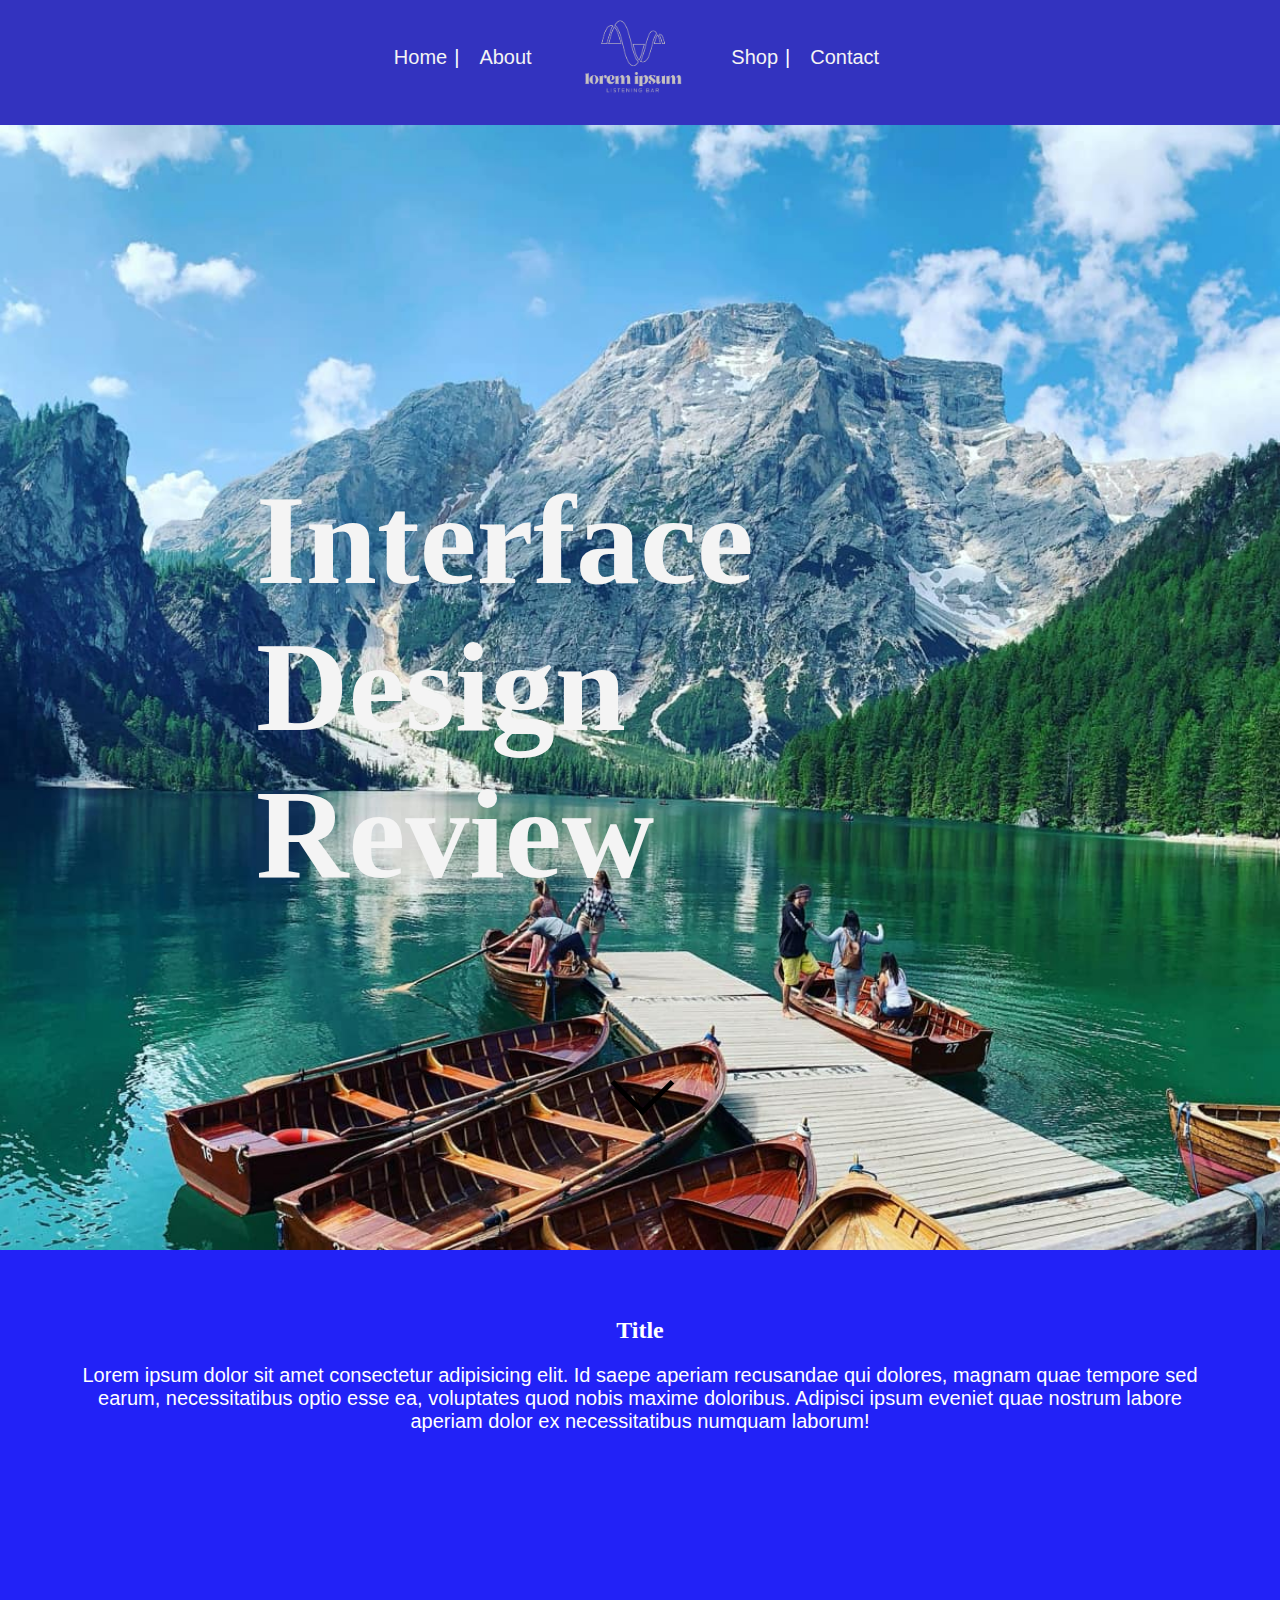
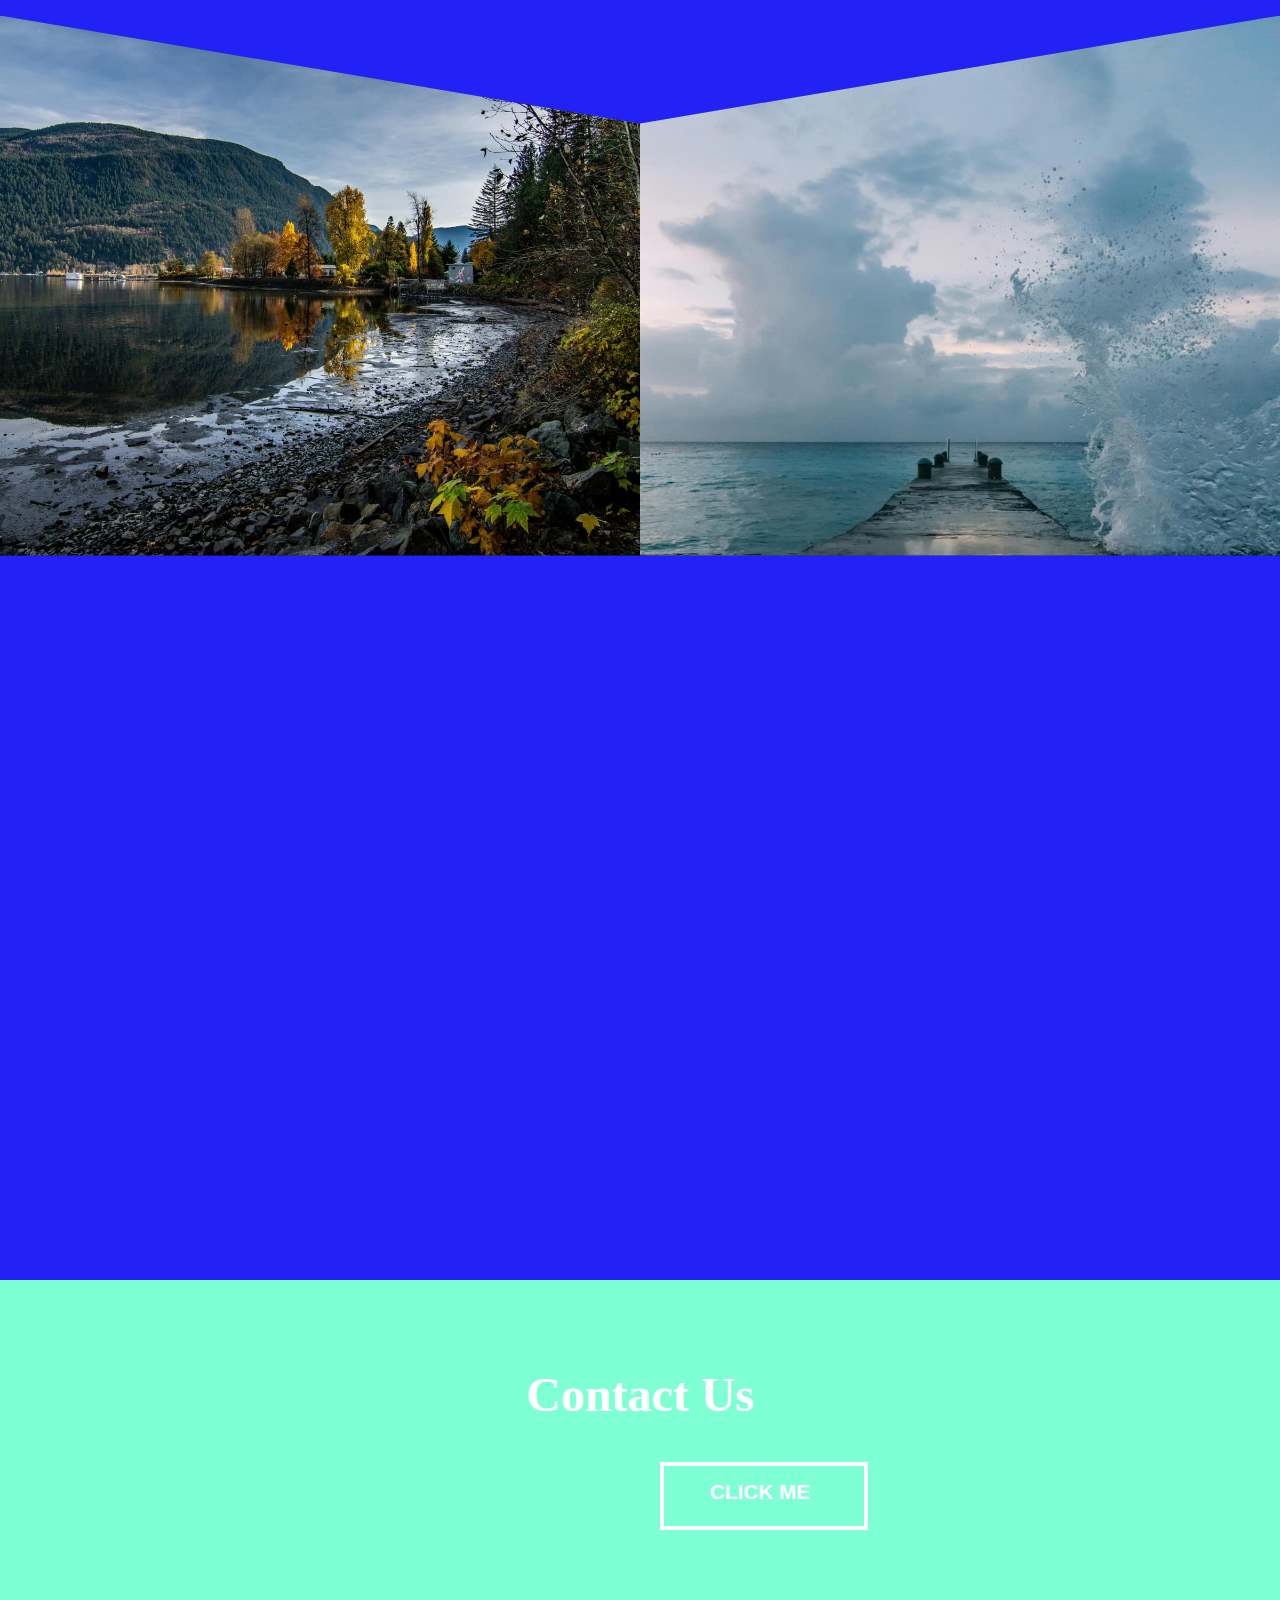
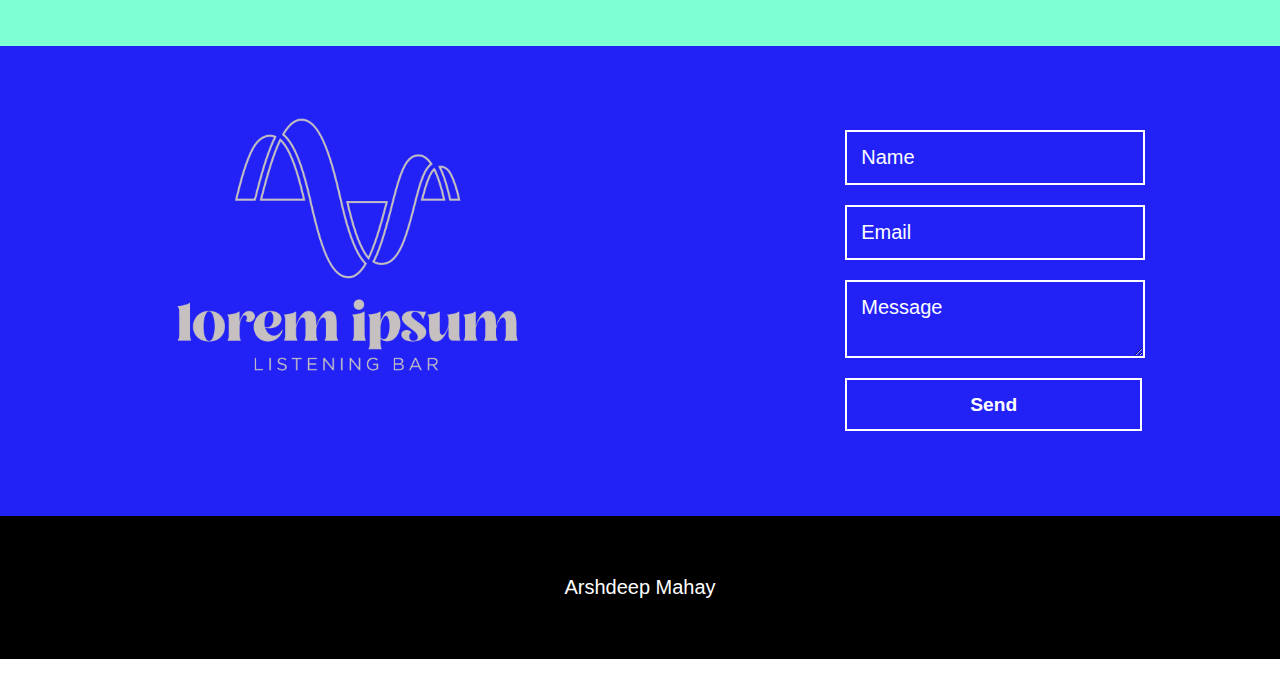
==== Interface-Design-Review/ReviewWeek/index.html @ 500dafd4 "Add files via upload" ====
<!doctype html>
<html lang="en">

<head>
  <meta charset="utf-8">
  <meta name="viewport" content="width=device-width, initial-scale=1">
  <meta name="description" content="This week we will begin to look at how to add enhancements to our web applications">
  <title>Review week</title>
  <meta name="robots" content="noindex, nofollow">
  <!-- add fonts -->

  <!-- add css -->
  <link rel="stylesheet" href="./style.css">
</head>

<body>

  <header>
    <nav>
      <menu>
        <li><a href="#">Home</a></li>
        <li><a href="#">About</a></li>
      </menu>
      <div>
        <a href="index.html"><img src="./img/white-logo.png" alt="header logo"></a>
      </div>
      <menu>
        <li><a href="#">Shop</a></li>
        <li><a href="#">Contact</a></li>
      </menu>
    </nav>
  </header>

  <section class="masthead">
    <h1>Interface Design Review</h1>
    <div class="arrow">

    </div>
  </section>

  <main class="main">

    <section class="title-section">

      <h2>Title</h2>
      <p>Lorem ipsum dolor sit amet consectetur adipisicing elit. Id saepe aperiam recusandae qui dolores, magnam quae
        tempore sed earum, necessitatibus optio esse ea, voluptates quod nobis maxime doloribus. Adipisci ipsum eveniet
        quae nostrum labore aperiam dolor ex necessitatibus numquam laborum!</p>
    </section>

    <section class="img-section">
      <div class="img1">
        <div class="text">
          <p>Lorem ipsum dolor sit amet, consectetur adipisicing elit. Laborum impedit sequi quos accusamus fugit nobis
            nostrum praesentium vitae excepturi? Hic minima ratione rerum tenetur non perferendis, voluptatum nobis
            sequi ab quibusdam temporibus corrupti repellendus, laboriosam similique reprehenderit tempore quos ipsa!
            Ratione, quam. Aperiam natus ducimus, corporis veritatis exercitationem sed minima!</p>
        </div>
      </div>
      <div class="img2">
        <div class="text">
          <p>Lorem ipsum dolor sit amet, consectetur adipisicing elit. Laborum impedit sequi quos accusamus fugit nobis
            nostrum praesentium vitae excepturi? Hic minima ratione rerum tenetur non perferendis, voluptatum nobis
            sequi ab quibusdam temporibus corrupti repellendus, laboriosam similique reprehenderit tempore quos ipsa!
            Ratione, quam. Aperiam natus ducimus, corporis veritatis exercitationem sed minima!</p>
        </div>
      </div>
    </section>

    <section class="youtube-video">
      <iframe width="560" height="315" src="https://www.youtube.com/embed/AHwgqu5kzQQ?si=Wz1JNlHxtyCRjTtJ"
        title="YouTube video player" frameborder="0"
        allow="accelerometer; autoplay; clipboard-write; encrypted-media; gyroscope; picture-in-picture; web-share"
        referrerpolicy="strict-origin-when-cross-origin" allowfullscreen></iframe>
    </section>

    <section class="contact-us-section">
      <h2>Contact Us</h2>

      <div class="svg-button">
        <a class="svg-btn" href="">
          <svg>
            <rect></rect>
          </svg>
          Click Me
        </a>
      </div>

    </section>
  </main>

  <footer>
    <div class="container">
      <div class="logo">
        <img src="./img/white-logo.png" alt="">
      </div>
      <form action="">
        <input type="text" name="name" id="" placeholder="name">
        <input type="email" name="email" id="" placeholder="email">
        <textarea name="message" id="" placeholder="message"></textarea>
        <button>Send</button>
      </form>
    </div>

    <p>Arshdeep Mahay</p>
  </footer>

</body>

</html>
---- Interface-Design-Review/ReviewWeek/style.css ----
html{
  scroll-behavior: smooth;
}
body{
  margin: 0;
}

p,a,li,input,label,textarea,::placeholder{
  font-size: 20px;
  font-family: 'Lato',sans-serif;
}
header{
  height: 125px;
  background-color: #3333bf;
}

header nav{
  display: flex;
  align-items: center;
  justify-content: center;
}

header nav div{
  height: 115px;
}

header nav div img{
  height: 100%;
  width: auto;
}

header nav menu{
  list-style: none;
  display: flex;
  padding: 0px 25px;
  margin: 0px;
}
header nav menu li{
  padding: 0px 10px;
}
header nav menu li a{
  color: #f4f4f4;
  text-decoration: none;
  transition: all .25s linear;
}
header nav menu li:hover a{
  border-bottom: solid 4px #f9a825;
}

header nav menu li::after{
  content: "|";
  padding-left: 7px;
  color: white;
}

header nav menu li:nth-child(2)::after{
  content: "";
}


section.masthead{
  background: url(./img/4.jpg);
  min-height: 60vh;
  background-size: cover;
  font-size: 4em;
  background-position: center;
  background-size: cover;
  padding: 4em 4em;
  color: #f4f4f4;
  position: relative;
}


.masthead .arrow,
 .masthead .arrow:before{
     position: absolute;
     left: 50%;
 }
 .masthead .arrow{
     width: 40px;
     height: 40px;
     top: 85%;
     margin: -20px 0 0 -20px;
     border-left: none;
     border-top: none;
     border-bottom: 5px #000000 solid;
     border-right: 5px #000000 solid;
     transform: rotate(45deg);
     transition: .3s ease;
 }

 .masthead .arrow:hover{
  top: 90%;
 }



main{
  background-color: #2222f7;
  color: white;
  justify-content: center;
  text-align: center;
  padding: 0;
}

main .title-section{
  padding: 3em 4em;
  min-height: 30vh;
}

main .img-section{
  clip-path: polygon(50% 20%, 100% 0, 100% 100%, 0 100%, 0 0);
  z-index: 2;
  display: flex;
  height: 60vh;
}

main .img-section .img1{
  background: url(./img/7.jpg);
  background-size: cover;
  background-position: center;
  background-size: cover;
  position: relative;
  transition: .2s ease;
  color: transparent;
}

main .img-section .img1::after{
  position: absolute;
  top: 0;
  left: 0;
  content: "";
  height: 100%;
  width: 100%;
  background-color: rgba(0, 0, 0, 0.3);
  z-index: -2;
}

main .img-section .img1:hover{
  color: white;
}

main .img-section .img2{
  background: url(./img/1.jpg);
  background-size: cover;
  background-position: center;
  background-size: cover;
  position: relative;
  color: transparent;
  transition: .2s ease;
}

main .img-section .img2::after{
  position: absolute;
  top: 0;
  left: 0;
  content: "";
  height: 100%;
  width: 100%;
  background-color: rgba(0, 0, 0, 0.3);
  z-index: -2;
}

main .img-section .img2:hover{
  color: white;
}

main .img-section div.text{
  padding-top: 10em;
}


section.youtube-video iframe{
  width: 100%;
  height: 80vh;
  padding: 0;
  margin: 0;
}

section.contact-us-section{
  background-color: #7FFFD4;
  min-height: 30vh;
  padding: 3em;
}

section.contact-us-section h2{
  font-size: 3em;
}

/* creating svg */
.svg-btn{
  position: absolute;
  width: 200px;
  height: 60px;
  color: white;
  font-size: 1.3em;
  font-weight: 750;
  text-transform: uppercase;
  text-align: center;
  line-height: 60px;
  transition: 0.5s;
  text-decoration: none;
}

.svg-btn svg, .svg-btn svg rect{
  position: absolute;
  left: 0;
  right: 0;
  width: 100%;
  height: 100%;
  fill: transparent;
  transition: 0.5s;
  border: 4px solid white;
}

.svg-btn svg rect{
  stroke: #f8f8f8;
  stroke-width: 4px;
  stroke-dasharray: 520;
  stroke-dashoffset: 520;
}

.svg-btn:hover{
  transition-delay: 0.5s;
  background-color: #f8f8f8;
  color: #120527;
}

.svg-btn:hover svg rect{
  stroke-dashoffset: 0;    
}

.svg-btn{
  left: 660px;
}


footer{
  background-color: #2222f7;
  padding: 0;
}

footer .container{
  display: flex;
  height: 50vh;
  align-items: center;
  justify-content: space-around;
}

footer div.container div.logo{
  background: url(./img/white-logo.png);
  height: 100%;
}

footer div.container div.logo img{
  height: 90%;
  width: auto;
}

footer div.container form input , footer div.container form textarea,footer div.container form button{
  display: block;
  margin: 1em 0;
  border: 2px solid white;
  outline: none;
  background-color: #2222f7;
  padding: .7em;
  color: white;
  width: 90%;
}

::placeholder{
  color: white;
  text-transform: capitalize;
}

footer div.container form button{
  margin: auto;
  width: 100%;
  font-size: larger;
  font-weight: bold;
}

footer p{
  background-color: black;
  color: white;
  text-align: center  ;
  padding: 3em 0;
}
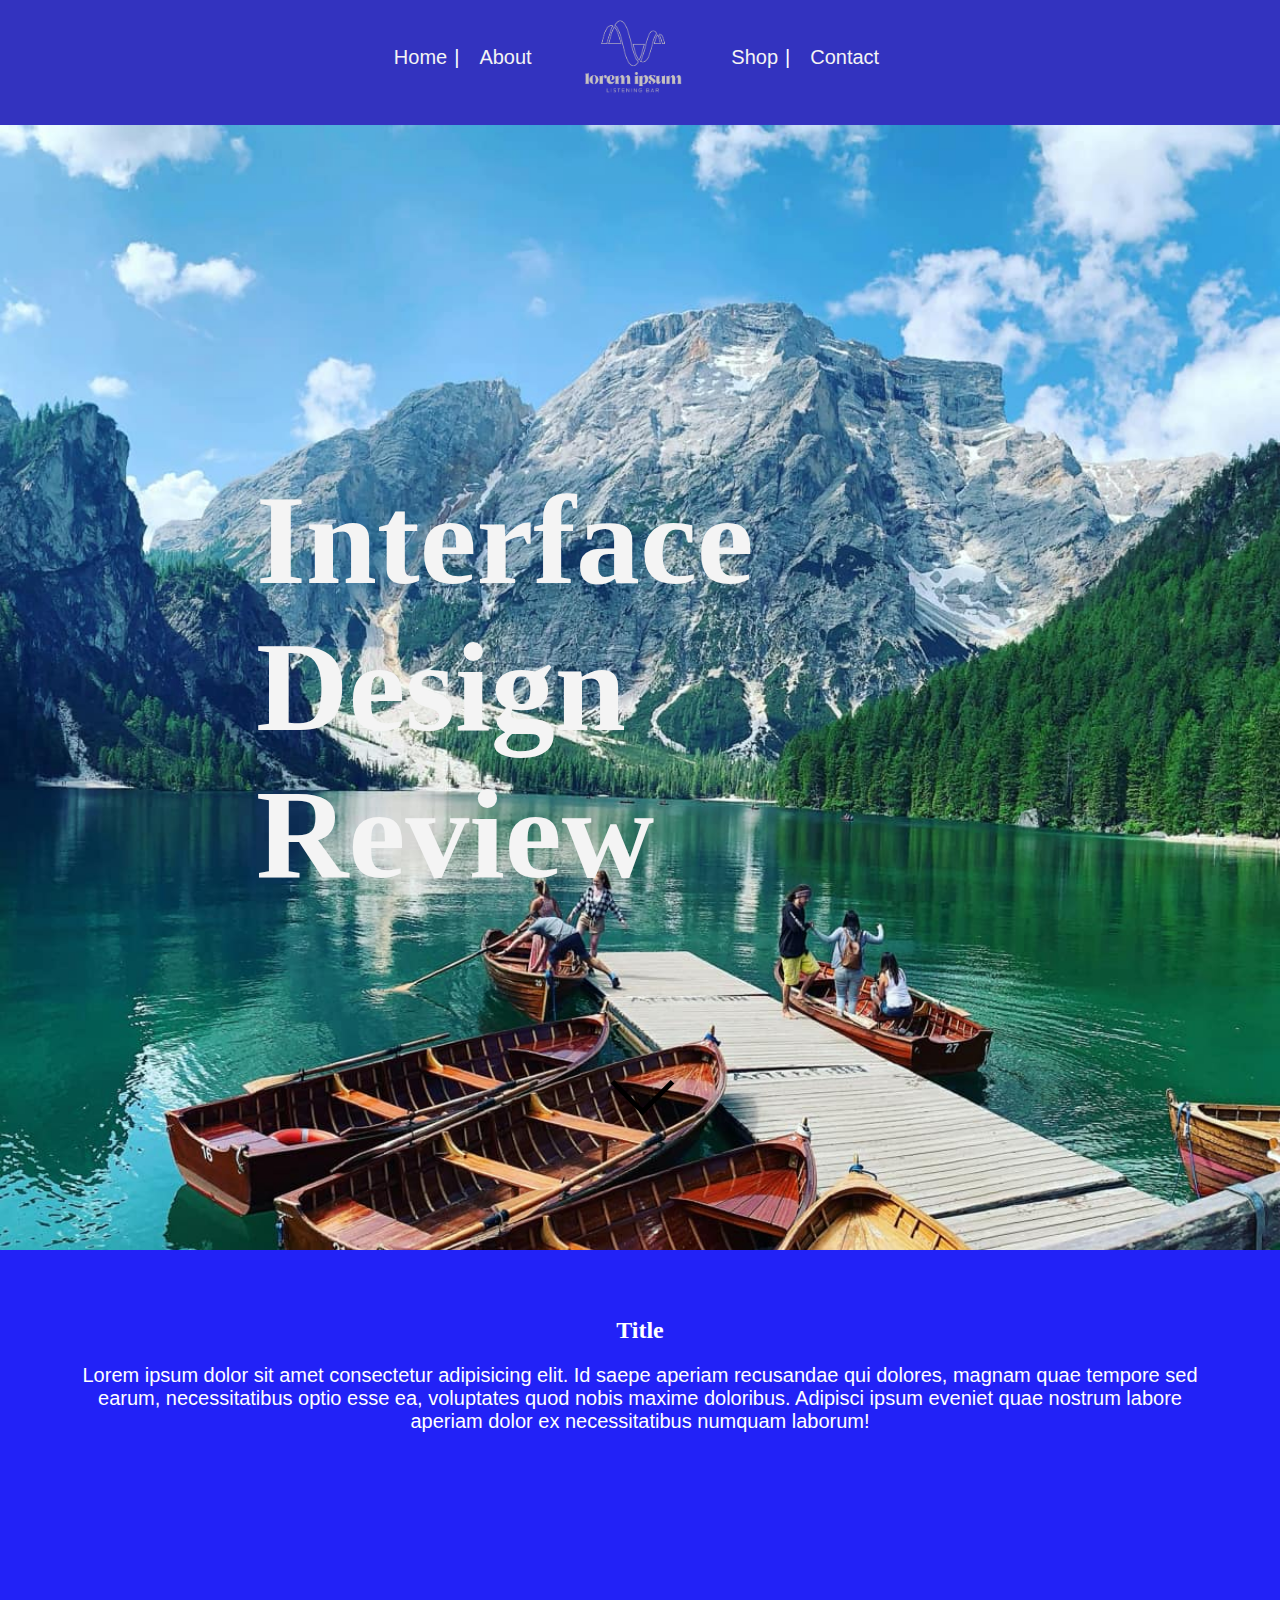
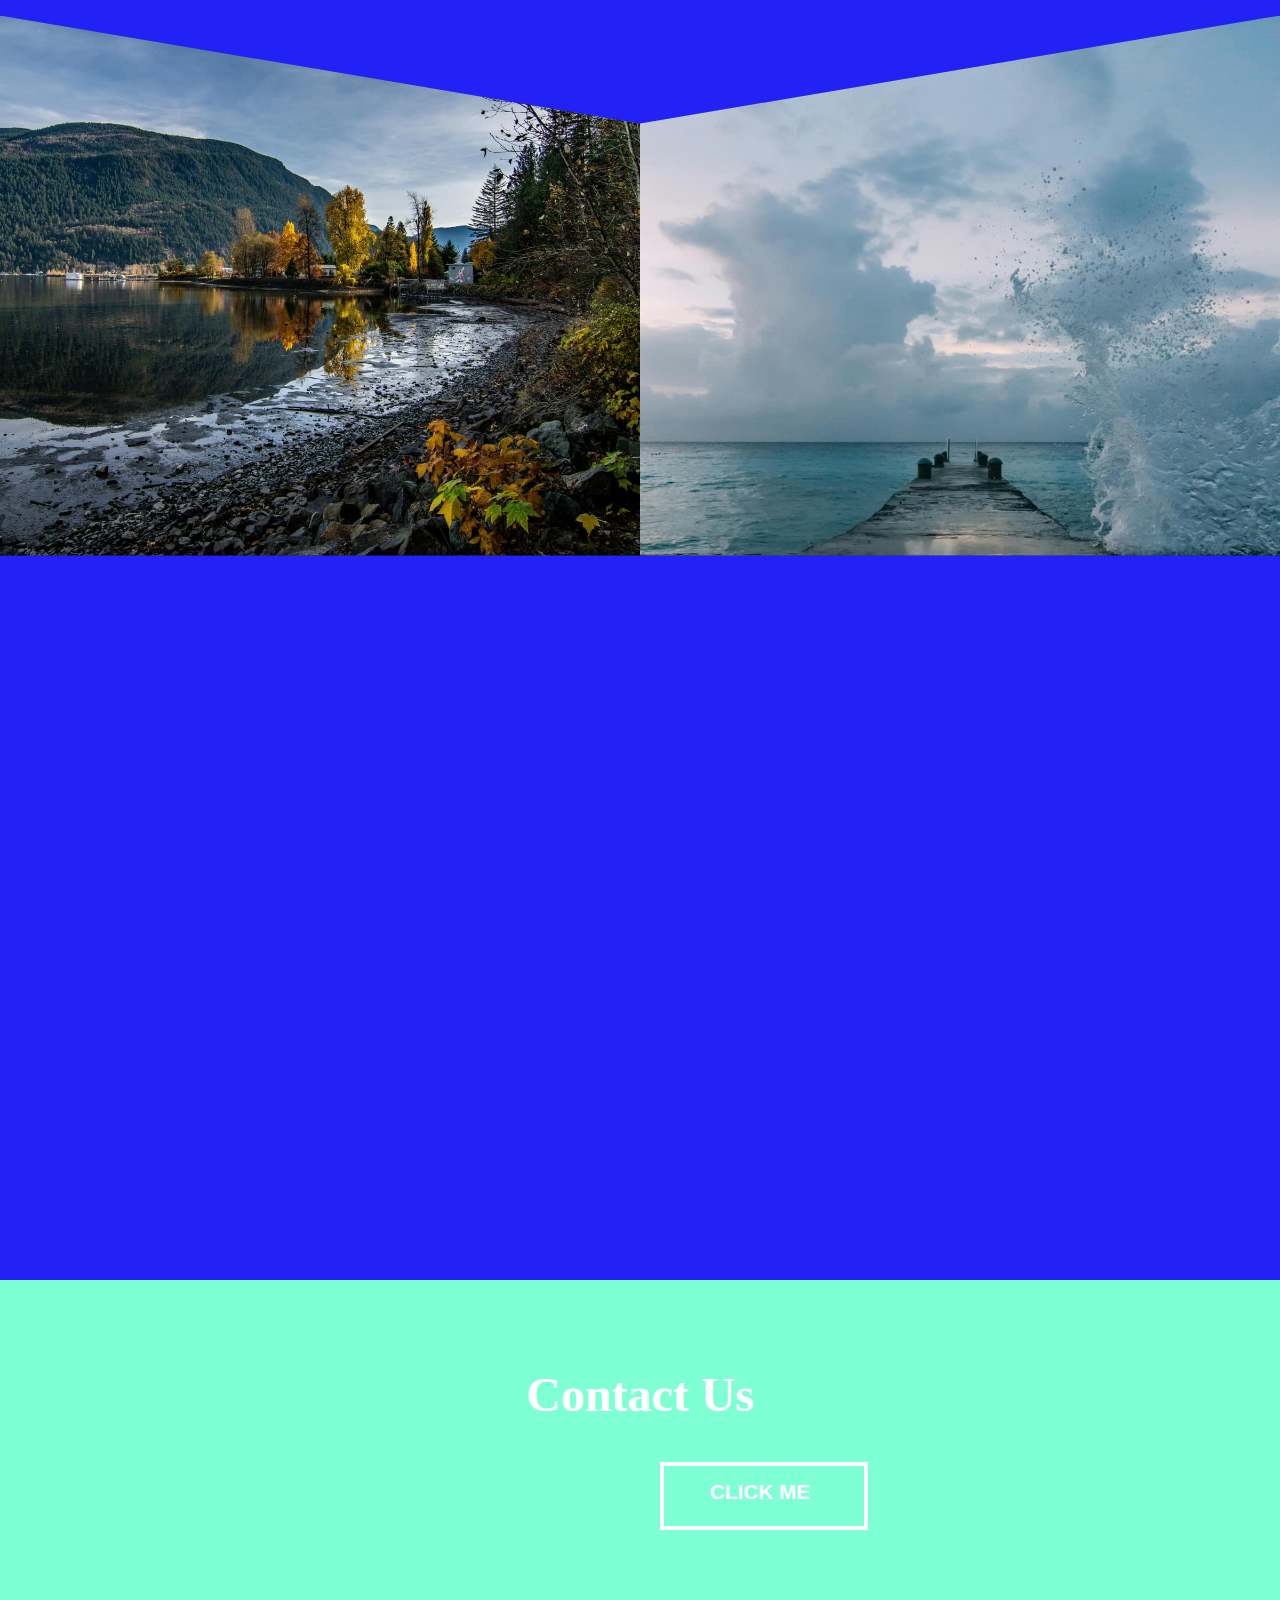
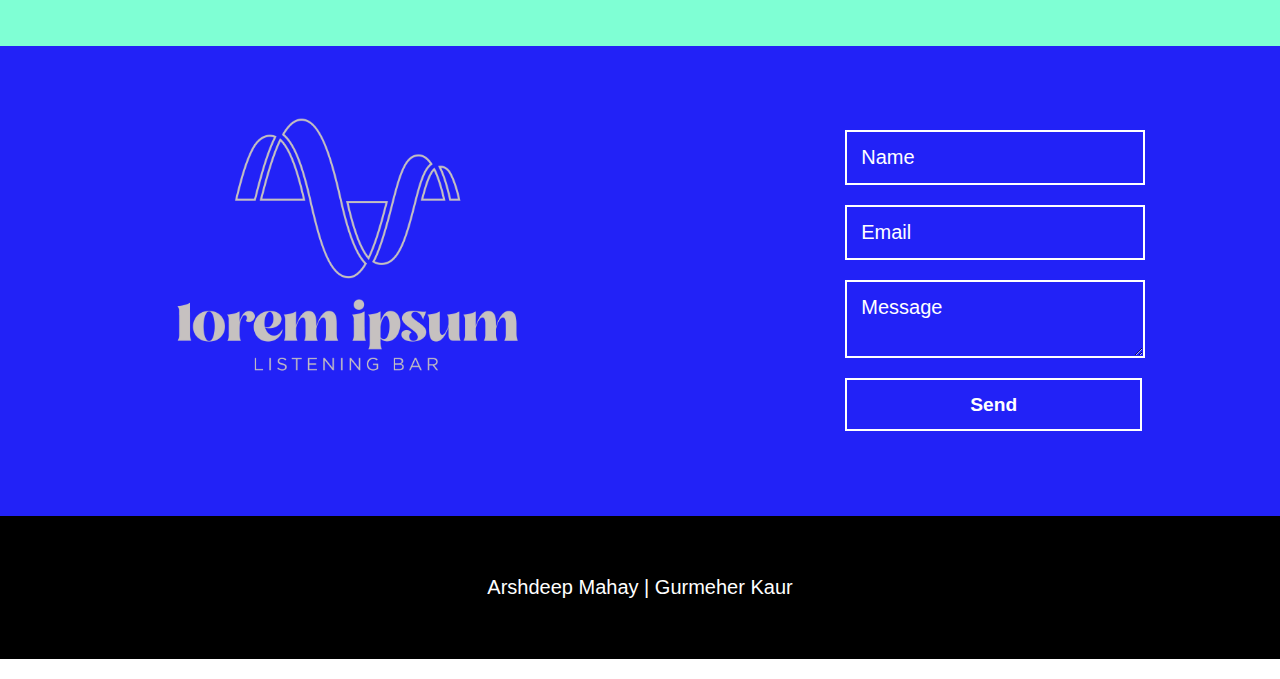
==== commit 5ca37960: "Update index.html" ====
--- a/Interface-Design-Review/ReviewWeek/index.html
+++ b/Interface-Design-Review/ReviewWeek/index.html
@@ -102,9 +102,9 @@
       </form>
     </div>
 
-    <p>Arshdeep Mahay</p>
+    <p>Arshdeep Mahay | Gurmeher Kaur</p>
   </footer>
 
 </body>
 
-</html>+</html>
